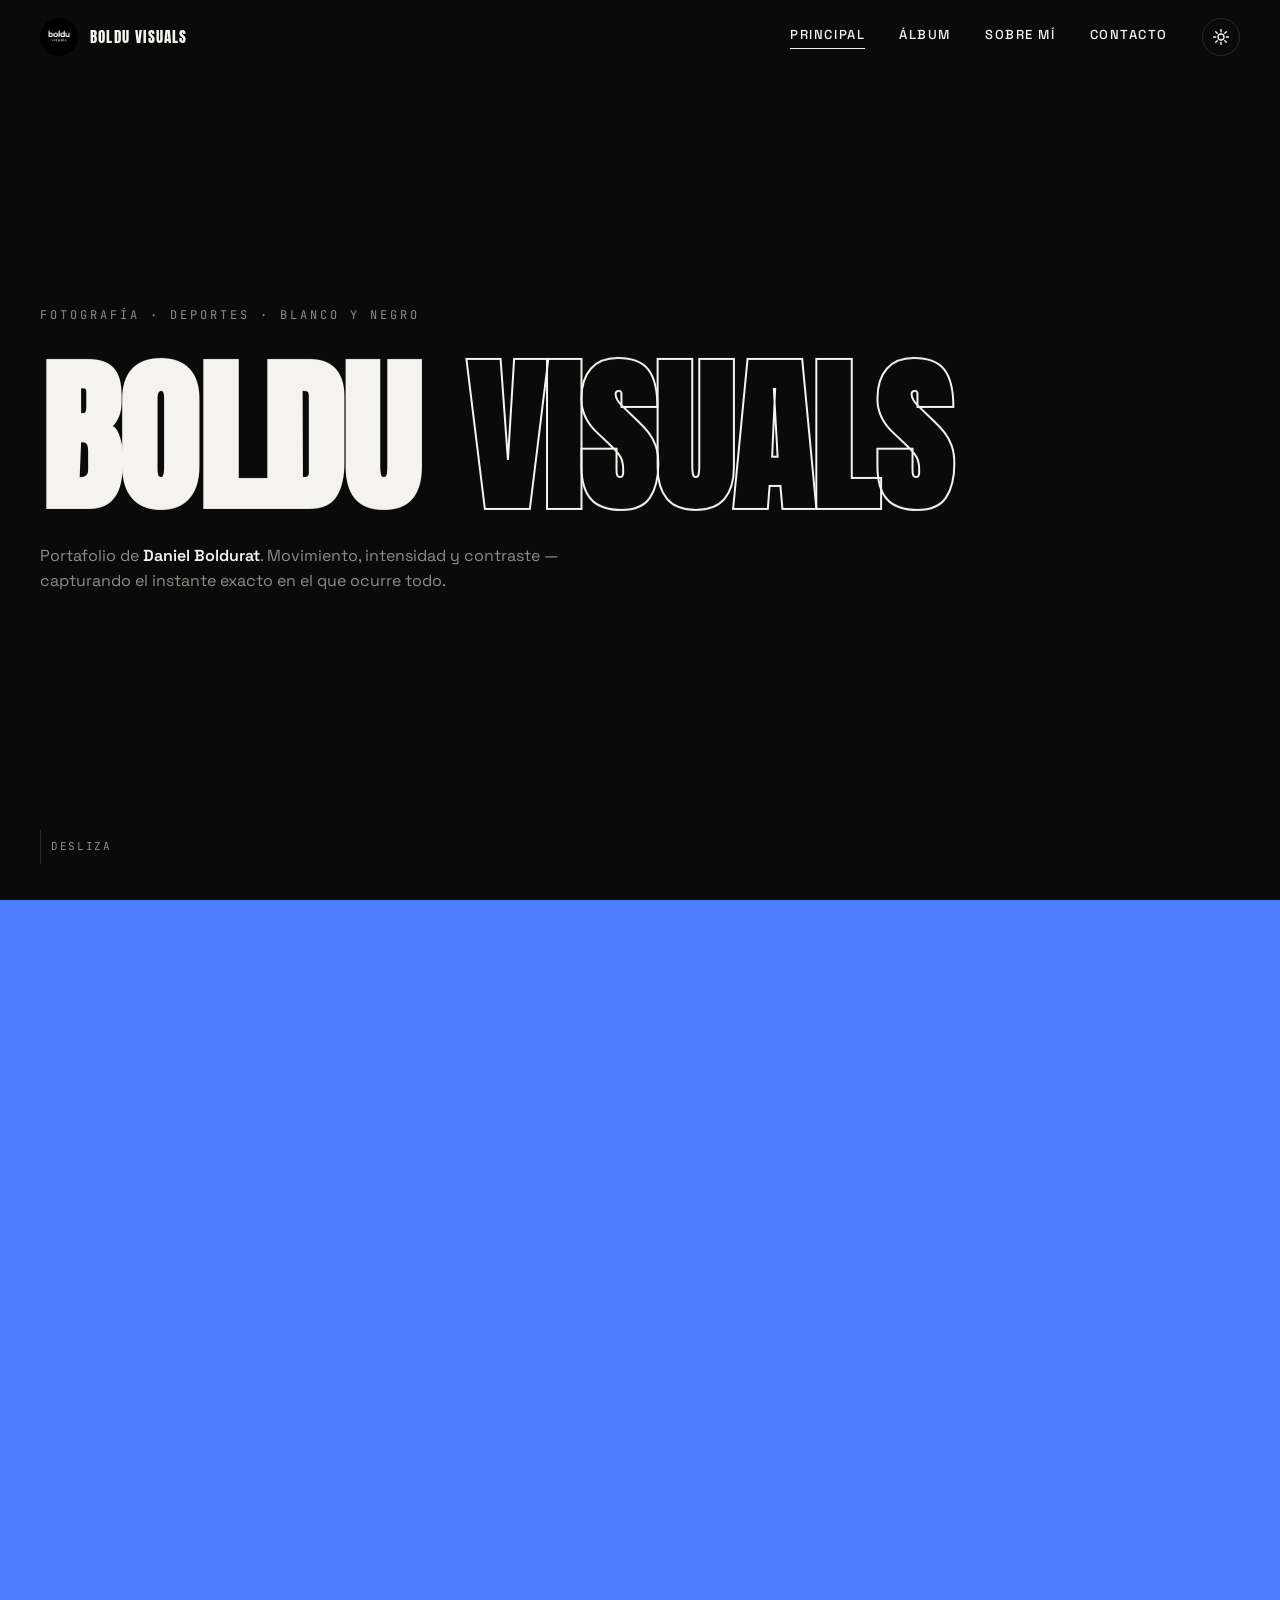
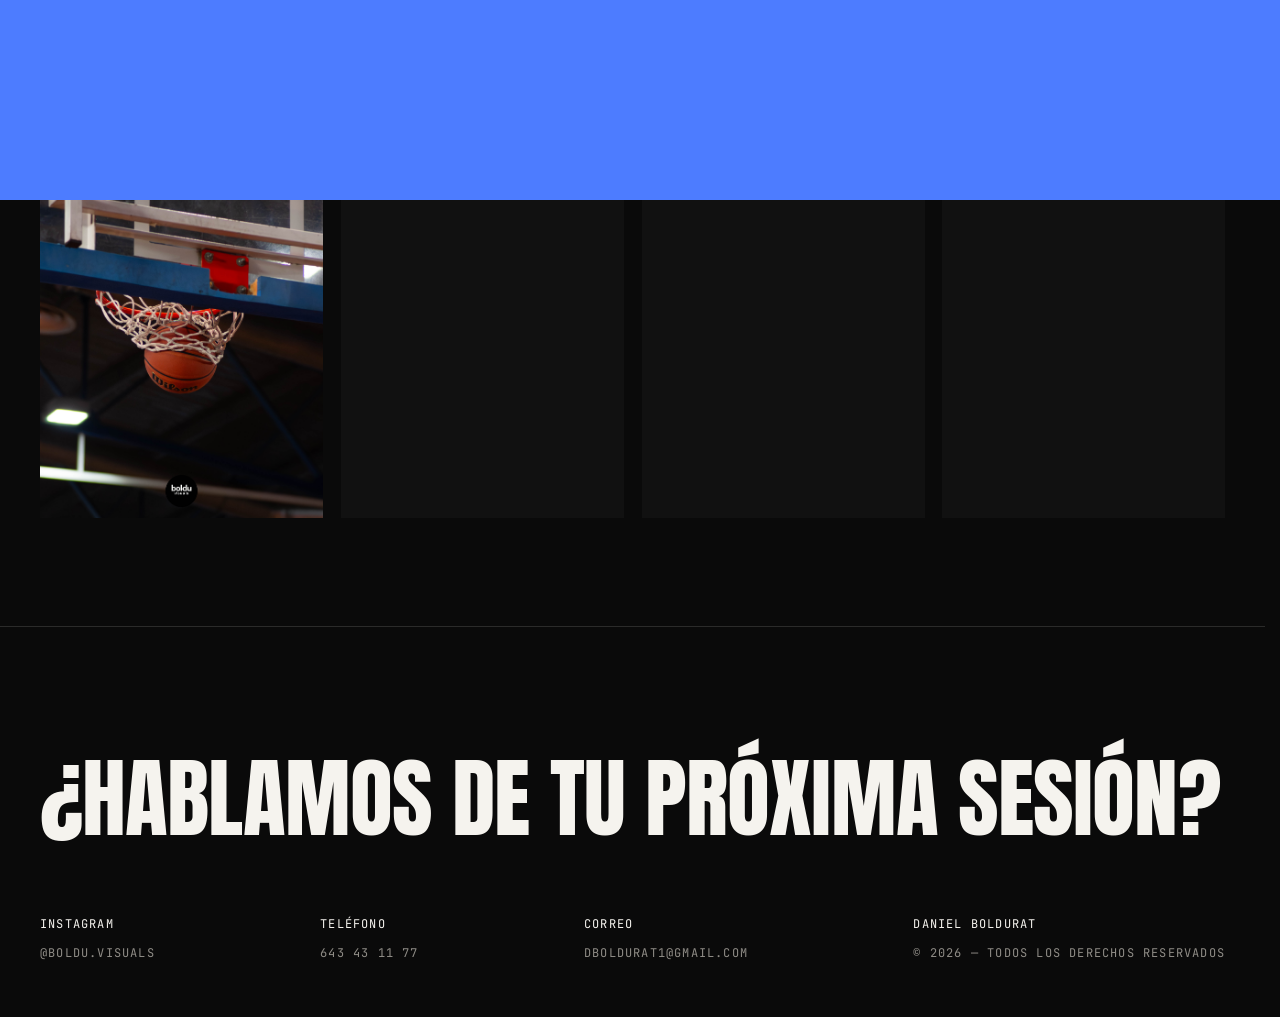
==== index.html @ d54da6d8 "Add files via upload" ====
<!DOCTYPE html>
<html lang="es">
<head>
<meta charset="UTF-8">
<meta name="viewport" content="width=device-width, initial-scale=1.0">
<title>Portafolio — Boldu Visuals</title>
<link rel="preconnect" href="https://fonts.googleapis.com">
<link rel="preconnect" href="https://fonts.gstatic.com" crossorigin>
<link href="https://fonts.googleapis.com/css2?family=Anton&family=Space+Grotesk:wght@400;500;600;700&family=JetBrains+Mono:wght@400;500&display=swap" rel="stylesheet">
<link rel="stylesheet" href="style.css">
<script>try{var t=localStorage.getItem("theme");if(t)document.documentElement.dataset.theme=t}catch(e){}</script>
</head>
<body>
<div id="grain"></div>

<nav>
  <a class="brand" href="index.html"><img src="BolduLogo.jpg" alt="Boldu Visuals"><span>Boldu Visuals</span></a>
  <div class="navlinks">
    <a href="index.html" class="active">Principal</a>
    <div class="dropdown">
      <a href="index.html#album">Álbum</a>
      <div class="dropmenu">
        <a href="deportes.html">Deportes</a>
        <a href="DarkWhite.html">Black and White</a>
      </div>
    </div>
    <a href="SobreMi.html">Sobre mí</a>
    <a href="Contacto.html">Contacto</a>
  </div>
  <div class="navright">
    <button class="theme-btn" aria-label="Cambiar entre modo claro y oscuro"><svg class="sun" viewBox="0 0 24 24"><circle cx="12" cy="12" r="4"/><path d="M12 2v3M12 19v3M2 12h3M19 12h3M4.9 4.9l2.1 2.1M17 17l2.1 2.1M4.9 19.1L7 17M17 7l2.1-2.1"/></svg><svg class="moon" viewBox="0 0 24 24"><path d="M21 12.8A9 9 0 1 1 11.2 3a7 7 0 0 0 9.8 9.8z"/></svg></button>
    <button class="menu-btn" aria-label="Menú">Menú</button>
  </div>
</nav>

<header class="hero" id="principal">
  <div class="eyebrow">Fotografía · Deportes · Blanco y negro</div>
  <h1><span class="word"><span>BOLDU</span></span><span class="word"><span>VISUALS</span></span></h1>
  <p class="sub">Portafolio de <b>Daniel Boldurat</b>. Movimiento, intensidad y contraste — capturando el instante exacto en el que ocurre todo.</p>
  <div class="scrolldown"><div class="bar"></div>DESLIZA</div>
</header>

<div class="marquee-wrap"><div class="marquee"><span>DEPORTES</span><span class="dot">●</span><span>BLACK &amp; WHITE</span><span class="dot">●</span><span>DEPORTES</span><span class="dot">●</span><span>BLACK &amp; WHITE</span><span class="dot">●</span><span>DEPORTES</span><span class="dot">●</span><span>BLACK &amp; WHITE</span><span class="dot">●</span><span>DEPORTES</span><span class="dot">●</span><span>BLACK &amp; WHITE</span><span class="dot">●</span></div></div>

<section class="gallery-section" id="album">
  <div class="row row1">
    <figure class="tall"><img src="Fotos%20HTML/ION1.jpg" alt="Ion" loading="lazy" decoding="async"><span class="num">01</span><figcaption>Ion</figcaption></figure>
    <figure class="tall"><img src="Fotos%20HTML/Cobo1.jpg" alt="Cobo" loading="lazy" decoding="async"><span class="num">02</span><figcaption>Cobo</figcaption></figure>
    <figure class="tall"><img src="Fotos%20HTML/Alcarras1.jpg" alt="Alcarràs" loading="lazy" decoding="async"><span class="num">03</span><figcaption>Alcarràs</figcaption></figure>
  </div>
  <div class="row row2">
    <figure class="wide"><img src="Fotos%20HTML/aro_1.jpg" alt="Aro" loading="lazy" decoding="async"><span class="num">04</span><figcaption>Aro</figcaption></figure>
    <figure class="wide"><img src="Fotos%20HTML/Balafia.jpg" alt="Balàfia" loading="lazy" decoding="async"><span class="num">05</span><figcaption>Balàfia</figcaption></figure>
    <figure class="wide"><img src="Fotos%20HTML/soto.jpg" alt="Soto" loading="lazy" decoding="async"><span class="num">06</span><figcaption>Soto</figcaption></figure>
    <figure class="wide"><img src="Fotos%20HTML/Geri.jpg" alt="Geri" loading="lazy" decoding="async"><span class="num">07</span><figcaption>Geri</figcaption></figure>
  </div>
</section>

<footer>
  <div class="big">¿Hablamos de tu <a href="mailto:dboldurat1@gmail.com">próxima sesión</a>?</div>
  <div class="footgrid">
    <div class="col"><span>Instagram</span><a href="https://instagram.com/boldu.visuals" target="_blank" rel="noopener">@Boldu.visuals</a></div>
    <div class="col"><span>Teléfono</span><a href="tel:643431177">643 43 11 77</a></div>
    <div class="col"><span>Correo</span><a href="mailto:dboldurat1@gmail.com">dboldurat1@gmail.com</a></div>
    <div class="col"><span>Daniel Boldurat</span><span>© 2026 — Todos los derechos reservados</span></div>
  </div>
</footer>

<script src="script.js"></script>
</body>
</html>
---- style.css ----
:root{--bg:#0a0a0a;--fg:#f5f3ee;--muted:#8f8c86;--accent:#4d7cff;--line:rgba(245,243,238,.14);--ph:#111;color-scheme:dark;}
:root[data-theme=light]{--bg:#f5f3ee;--fg:#0a0a0a;--muted:#6b6862;--accent:#2f5bff;--line:rgba(10,10,10,.16);--ph:#e4e1da;color-scheme:light;}
*{margin:0;padding:0;box-sizing:border-box;}
html{scroll-behavior:smooth;-webkit-text-size-adjust:100%;text-size-adjust:100%;scrollbar-gutter:stable;}
body{-webkit-font-smoothing:antialiased;-moz-osx-font-smoothing:grayscale;background:var(--bg);color:var(--fg);font-family:'Space Grotesk',system-ui,-apple-system,'Segoe UI',Roboto,sans-serif;line-height:1.6;}
::selection{background:var(--accent);color:#fff;}
a{color:inherit;text-decoration:none;}
:focus-visible{outline:2px solid var(--accent);outline-offset:3px;}

/* cursor + grano */
#flash{position:fixed;inset:0;background:#fff;opacity:0;pointer-events:none;z-index:300;}
#flash.go{animation:flash .4s ease-out;}
@keyframes flash{0%{opacity:.4;}100%{opacity:0;}}
#progress{position:fixed;top:0;left:0;width:100%;height:3px;background:var(--accent);transform-origin:left;transform:scaleX(0);z-index:150;}
#grain{display:none;}

/* nav */
nav{position:fixed;top:0;left:0;right:0;z-index:100;display:flex;align-items:center;justify-content:space-between;padding:18px 40px;}
.brand{display:flex;align-items:center;gap:12px;position:relative;z-index:2;}
.brand img{width:38px;height:38px;border-radius:50%;object-fit:cover;filter:grayscale(1) contrast(1.2);}
.brand span{font-family:'Anton',Impact,'Arial Narrow',sans-serif;letter-spacing:.08em;font-size:15px;text-transform:uppercase;}
.navlinks{display:flex;gap:34px;font-size:13px;letter-spacing:.12em;font-weight:500;text-transform:uppercase;}
.navlinks a{position:relative;padding-bottom:4px;}
.navlinks a::after{content:'';position:absolute;left:0;bottom:0;height:1px;width:0;background:var(--fg);transition:width .35s cubic-bezier(.65,0,.35,1);}
.navlinks a:hover::after,.navlinks a.active::after{width:100%;}
.dropdown{position:relative;}
.dropdown::after{content:'';position:absolute;left:0;right:0;top:100%;height:14px;}
.dropmenu{position:absolute;top:calc(100% + 10px);left:-10px;background:var(--fg);color:var(--bg);padding:10px 0;min-width:170px;border-radius:2px;opacity:0;visibility:hidden;transform:translateY(-6px);transition:.25s ease;}
.dropdown:hover .dropmenu,.dropdown:focus-within .dropmenu{opacity:1;visibility:visible;transform:none;}
.dropmenu a{display:block;padding:8px 18px;font-size:12px;letter-spacing:.1em;}
.dropmenu a::after{display:none;}
.dropmenu a:hover,.dropmenu a.active{background:var(--accent);color:#fff;}
.menu-btn{display:none;background:none;border:0;color:var(--fg);font:500 12px 'JetBrains Mono',ui-monospace,Menlo,Consolas,monospace;letter-spacing:.15em;text-transform:uppercase;position:relative;z-index:2;}

/* títulos */
.eyebrow{font-family:'JetBrains Mono',ui-monospace,Menlo,Consolas,monospace;font-size:12px;letter-spacing:.25em;color:var(--muted);text-transform:uppercase;margin-bottom:18px;opacity:0;animation:fadeUp .8s .3s forwards;}
h1{font-family:'Anton',Impact,'Arial Narrow',sans-serif;font-size:clamp(48px,10vw,150px);line-height:.95;letter-spacing:-.01em;text-transform:uppercase;display:flex;flex-wrap:wrap;}
.hero h1{font-size:clamp(52px,13vw,190px);line-height:.88;}
h1 .word{display:flex;overflow:hidden;margin-right:.28em;padding:.14em 0 .02em;}
h1 .word>span{display:inline-block;transform:translateY(110%);animation:riseUp .9s cubic-bezier(.2,.8,.2,1) forwards;}
h1 .word:nth-child(2)>span{animation-delay:.1s;}
h1 .word:last-child>span{color:transparent;-webkit-text-stroke:2px var(--fg);}
.sub{margin-top:26px;max-width:520px;font-size:16px;color:var(--muted);opacity:0;animation:fadeUp .8s .9s forwards;}
.sub b{color:var(--fg);font-weight:600;}
@keyframes riseUp{to{transform:translateY(0);}}
@keyframes fadeUp{from{opacity:0;transform:translateY(14px);}to{opacity:1;transform:none;}}

.hero{min-height:100vh;min-height:100svh;display:flex;flex-direction:column;justify-content:center;padding:0 40px;position:relative;}
.pagehead{padding:19vh 40px 7vh;}
.scrolldown{position:absolute;bottom:36px;left:40px;display:flex;align-items:center;gap:10px;font-family:'JetBrains Mono',ui-monospace,Menlo,Consolas,monospace;font-size:11px;letter-spacing:.15em;color:var(--muted);}
.scrolldown .bar{width:1px;height:34px;background:var(--line);position:relative;overflow:hidden;}
.scrolldown .bar::after{content:'';position:absolute;top:-100%;left:0;width:100%;height:100%;background:var(--accent);animation:scrollbar 1.6s ease-in-out infinite;}
@keyframes scrollbar{50%{top:0;}100%{top:100%;}}

/* marquee */
.marquee-wrap{border-top:1px solid var(--line);border-bottom:1px solid var(--line);padding:20px 0;transform:rotate(-1.4deg) scale(1.03);background:var(--bg);position:relative;z-index:2;margin:6vh 0;}
.marquee{display:flex;white-space:nowrap;will-change:transform;animation:scroll 30s linear infinite;}
.marquee span{font-family:'Anton',Impact,'Arial Narrow',sans-serif;font-size:clamp(28px,5vw,54px);text-transform:uppercase;padding:0 28px;color:transparent;-webkit-text-stroke:1.4px var(--fg);}
.marquee span.dot{color:var(--accent);-webkit-text-stroke:0;}
@keyframes scroll{to{transform:translateX(-50%);}}

/* galerías */
.gallery-section{padding:4vh 40px 10vh;}
.row{display:grid;gap:18px;margin-bottom:18px;}
.row1{grid-template-columns:1.2fr 1fr 1fr;}
.row2{grid-template-columns:repeat(4,1fr);}
.masonry{columns:3;column-gap:18px;padding:0 40px 10vh;}
figure{position:relative;overflow:hidden;background:var(--ph);opacity:0;transform:translateY(28px);transition:opacity .6s ease,transform .6s cubic-bezier(.2,.8,.2,1);contain:paint;}
figure.in{opacity:1;transform:none;}
figure.tall{aspect-ratio:3/4;}
figure.wide{aspect-ratio:4/5;}
figure img{width:100%;height:100%;object-fit:cover;display:block;transition:transform .6s cubic-bezier(.2,.8,.2,1);}
figure:hover img{transform:scale(1.06);}
figure::before{content:'';position:absolute;inset:0;background:linear-gradient(180deg,transparent 55%,rgba(0,0,0,.75));opacity:0;transition:opacity .4s;z-index:1;pointer-events:none;}
figure:hover::before{opacity:1;}
figcaption{position:absolute;left:16px;bottom:14px;z-index:2;font-family:'JetBrains Mono',ui-monospace,Menlo,Consolas,monospace;font-size:11px;letter-spacing:.12em;text-transform:uppercase;color:#fff;opacity:0;transform:translateY(10px);transition:.4s;}
figure:hover figcaption{opacity:1;transform:none;}
.num{position:absolute;top:14px;right:16px;z-index:2;font-family:'JetBrains Mono',ui-monospace,Menlo,Consolas,monospace;font-size:11px;color:rgba(255,255,255,.85);text-shadow:0 1px 6px rgba(0,0,0,.6);}
.row1 figure:nth-child(2),.row2 figure:nth-child(2){transition-delay:.12s;}
.row1 figure:nth-child(3),.row2 figure:nth-child(3){transition-delay:.2s;}
.row2 figure:nth-child(4){transition-delay:.28s;}

/* lightbox */
#lb{position:fixed;inset:0;z-index:200;background:rgba(0,0,0,.95);display:flex;align-items:center;justify-content:center;opacity:0;pointer-events:none;visibility:hidden;transition:opacity .3s,visibility 0s .3s;}
#lb.open{opacity:1;pointer-events:auto;visibility:visible;transition:opacity .3s;}
#lb img{max-width:90vw;max-height:88vh;object-fit:contain;}
#lb button{position:absolute;background:none;border:0;color:#fff;font-size:26px;padding:18px;}
#lb .x{top:10px;right:14px;}#lb .p{left:10px;top:50%;}#lb .n{right:10px;top:50%;}

/* sobre mí */
.about{display:grid;grid-template-columns:5fr 6fr;gap:6vw;padding:0 40px 12vh;align-items:start;}
.portrait{aspect-ratio:4/5;}
.portrait img{object-position:center top;}
.abouttext p{color:var(--muted);max-width:620px;margin-bottom:16px;font-size:17px;}
.abouttext p strong{color:var(--fg);font-weight:600;}
.abouttext h3,.contact h3{font-family:'Anton',Impact,'Arial Narrow',sans-serif;font-weight:400;text-transform:uppercase;font-size:30px;letter-spacing:.02em;margin:44px 0 14px;}
.abouttext ul{list-style:none;border-top:1px solid var(--line);margin-bottom:10px;}
.abouttext li{border-bottom:1px solid var(--line);}
.abouttext li a{display:block;padding:14px 0;transition:.3s;}
.abouttext li a:hover{color:var(--accent);padding-left:10px;}

/* contacto */
.contact{display:grid;grid-template-columns:1fr 1fr;gap:6vw;padding:0 40px 12vh;align-items:start;}
.contact .lead{font-size:18px;color:var(--muted);max-width:480px;}
.datos{margin-top:36px;}
.datos div{display:flex;justify-content:space-between;gap:20px;padding:18px 0;border-bottom:1px solid var(--line);font-family:'JetBrains Mono',ui-monospace,Menlo,Consolas,monospace;font-size:12px;letter-spacing:.1em;}
.datos div:first-child{border-top:1px solid var(--line);}
.datos span{color:var(--muted);text-transform:uppercase;}
.datos a:hover{color:var(--accent);}
.contact h3{margin-top:0;}
form{display:flex;flex-direction:column;gap:22px;}
input,textarea{background:none;border:0;border-bottom:1px solid var(--line);color:var(--fg);font:inherit;padding:14px 0;outline:none;border-radius:0;resize:none;transition:border-color .3s;}
input:focus,textarea:focus{border-color:var(--accent);}
::placeholder{color:var(--muted);}
.send{align-self:flex-start;background:var(--fg);color:var(--bg);border:0;padding:16px 34px;font:600 12px 'JetBrains Mono',ui-monospace,Menlo,Consolas,monospace;letter-spacing:.18em;text-transform:uppercase;transition:.3s;}
.send:hover{background:var(--accent);color:#fff;}

/* footer */
footer{padding:14vh 40px 6vh;position:relative;border-top:1px solid var(--line);}
footer .big{font-family:'Anton',Impact,'Arial Narrow',sans-serif;text-transform:uppercase;font-size:clamp(30px,7vw,88px);line-height:1.02;letter-spacing:-.01em;}
footer .big a{position:relative;display:inline-block;}
footer .big a::after{content:'';position:absolute;left:0;bottom:6px;width:100%;height:6px;background:var(--accent);transform:scaleX(0);transform-origin:left;transition:transform .5s cubic-bezier(.2,.8,.2,1);z-index:-1;}
footer .big a:hover::after{transform:scaleX(1);}
.footgrid{display:flex;justify-content:space-between;flex-wrap:wrap;gap:24px;margin-top:8vh;font-family:'JetBrains Mono',ui-monospace,Menlo,Consolas,monospace;font-size:12px;letter-spacing:.1em;text-transform:uppercase;color:var(--muted);}
.footgrid a:hover{color:var(--fg);}
.footgrid .col{display:flex;flex-direction:column;gap:10px;}
.footgrid .col>span:first-child{color:var(--fg);}

@media(max-width:900px){.masonry{columns:2;}.about,.contact{grid-template-columns:1fr;}}
@media(max-width:760px){
  nav{mix-blend-mode:normal;background:var(--bg);padding:14px 20px;}
  .menu-btn{display:block;}
  .navlinks{position:fixed;inset:0;background:var(--bg);flex-direction:column;justify-content:center;align-items:flex-start;gap:22px;padding:0 30px;font-size:22px;transform:translateX(100%);transition:transform .45s cubic-bezier(.65,0,.35,1);z-index:1;}
  .navlinks.open{transform:none;}
  .dropmenu{position:static;opacity:1;visibility:visible;transform:none;background:none;color:var(--muted);padding:6px 0 0 14px;}
  .dropmenu a{padding:6px 0;font-size:15px;}
  .dropmenu a:hover,.dropmenu a.active{background:none;color:var(--accent);}
  .dropdown::after{display:none;}
  .row1,.row2{grid-template-columns:1fr 1fr;}
  .row1 figure:last-child{grid-column:span 2;aspect-ratio:16/10;}
  .gallery-section,.hero,.pagehead,.about,.contact,footer{padding-left:20px;padding-right:20px;}
  .masonry{padding:0 20px 8vh;column-gap:12px;}
  .masonry figure{margin-bottom:12px;}
  .scrolldown{left:20px;}
}
@media(prefers-reduced-motion:reduce){*{animation-duration:.01s!important;transition-duration:.01s!important;}.marquee{animation:none;}}


/* ---- más movimiento ---- */
html{overflow-x:hidden;}
h1 i{font-style:normal;display:inline-block;will-change:transform;}
h1 i.hot{-webkit-text-fill-color:var(--accent);-webkit-text-stroke-color:var(--accent);}
h1.done .word{overflow:visible;}
.eyebrow{animation-delay:.35s;}
h1 .word>span{animation-delay:.3s;}
h1 .word:nth-child(2)>span{animation-delay:.4s;}
.sub{animation-delay:.8s;}
.mag{transition:translate .3s cubic-bezier(.2,.8,.2,1);}
#flash{z-index:300;}
#wipe{position:fixed;inset:0;background:var(--accent);z-index:400;transform:translateY(100%);pointer-events:none;}
body::after{content:'';position:fixed;inset:0;background:var(--accent);z-index:400;pointer-events:none;animation:wipeOut .5s 0s cubic-bezier(.7,0,.2,1) forwards;}
@keyframes wipeOut{to{transform:translateY(-100%);}}

/* ---- tema claro/oscuro ---- */
nav::before{content:'';position:absolute;inset:0 0 -26px 0;background:linear-gradient(var(--bg) 35%,transparent);z-index:-1;pointer-events:none;}
.navlinks{margin-left:auto;margin-right:34px;}
.navright{display:flex;align-items:center;gap:12px;position:relative;z-index:2;}
.theme-btn{background:none;border:1px solid var(--line);color:var(--fg);width:38px;height:38px;border-radius:50%;display:grid;place-items:center;cursor:pointer;transition:transform .5s cubic-bezier(.2,.8,.2,1),border-color .3s,color .3s;}
.theme-btn:hover{transform:rotate(40deg) scale(1.1);border-color:var(--accent);color:var(--accent);}
.theme-btn svg{width:18px;height:18px;fill:none;stroke:currentColor;stroke-width:1.8;stroke-linecap:round;stroke-linejoin:round;}
.theme-btn .moon{display:none;}
:root[data-theme=light] .theme-btn .sun{display:none;}
:root[data-theme=light] .theme-btn .moon{display:block;}
::view-transition-old(root),::view-transition-new(root){animation:none;mix-blend-mode:normal;}
@media(max-width:760px){.navlinks{margin:0;}}

/* ---- fluidez ---- */
/* galerías: fotos quietas, completas y sin recortar */


/* ---- fotos fluidas y consistentes entre sistemas ---- */
input,textarea,button{-webkit-appearance:none;appearance:none;}
.masonry figure{transform:none;aspect-ratio:4/5;transition:opacity .5s ease;}
.masonry figure::before{display:none;}
.masonry.cols{display:flex;gap:18px;columns:auto;align-items:flex-start;}
.mcol{flex:1;min-width:0;display:flex;flex-direction:column;gap:18px;}
.masonry.cols figure{margin:0;width:100%;}
.tfade *{transition:background-color .4s,color .4s,border-color .4s!important;}
@media(max-width:760px){.masonry.cols,.mcol{gap:12px;}}

/* ---- fluidez máxima: el scroll no ejecuta JavaScript ---- */
.hero h1{will-change:transform,opacity;}
@supports (animation-timeline:scroll()){
  #progress{animation:grow linear both;animation-timeline:scroll(root);}
  .hero h1{animation:heroOut linear both;animation-timeline:scroll(root);animation-range:0 500px;}
  .row1{animation:rowL linear both;animation-timeline:view();animation-range:cover;}
  .row2{animation:rowR linear both;animation-timeline:view();animation-range:cover;}
  @keyframes grow{to{transform:scaleX(1);}}
  @keyframes heroOut{to{transform:translateY(75px);opacity:0;}}
  @keyframes rowL{from{translate:100px 0;}to{translate:-100px 0;}}
  @keyframes rowR{from{translate:-100px 0;}to{translate:100px 0;}}
}
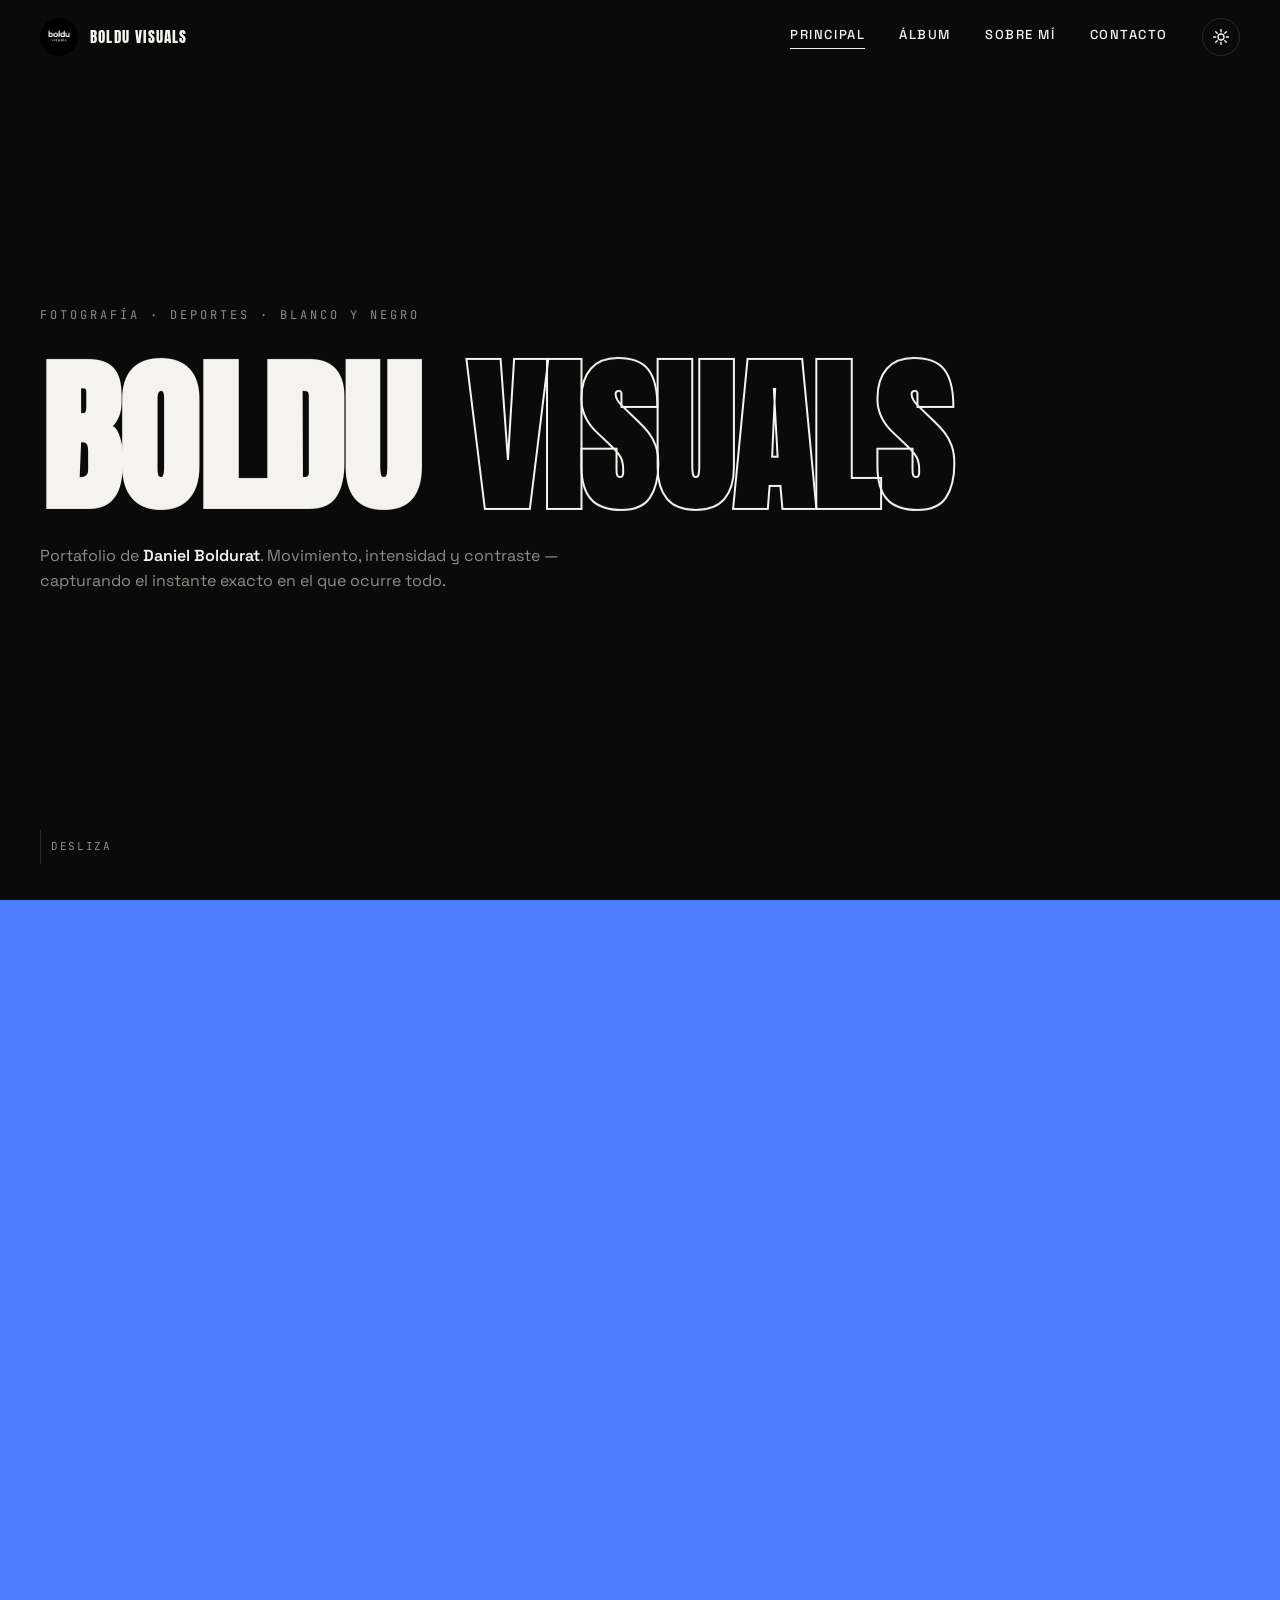
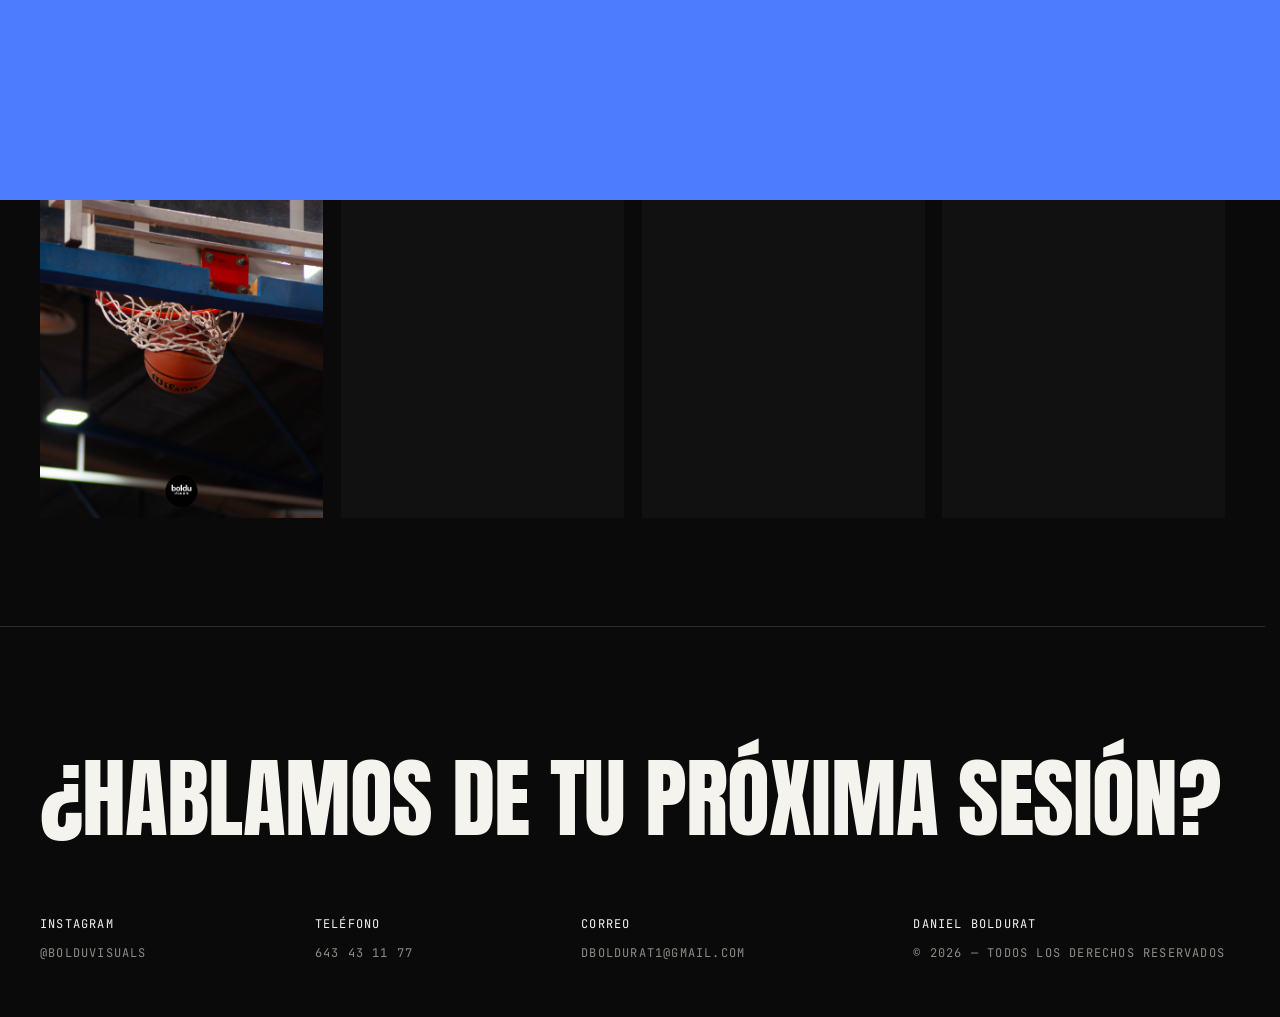
==== commit 1982fad9: "Update index.html" ====
--- a/index.html
+++ b/index.html
@@ -59,7 +59,7 @@
 <footer>
   <div class="big">¿Hablamos de tu <a href="mailto:dboldurat1@gmail.com">próxima sesión</a>?</div>
   <div class="footgrid">
-    <div class="col"><span>Instagram</span><a href="https://instagram.com/boldu.visuals" target="_blank" rel="noopener">@Boldu.visuals</a></div>
+    <div class="col"><span>Instagram</span><a href="https://instagram.com/bolduvisuals" target="_blank" rel="noopener">@Bolduvisuals</a></div>
     <div class="col"><span>Teléfono</span><a href="tel:643431177">643 43 11 77</a></div>
     <div class="col"><span>Correo</span><a href="mailto:dboldurat1@gmail.com">dboldurat1@gmail.com</a></div>
     <div class="col"><span>Daniel Boldurat</span><span>© 2026 — Todos los derechos reservados</span></div>
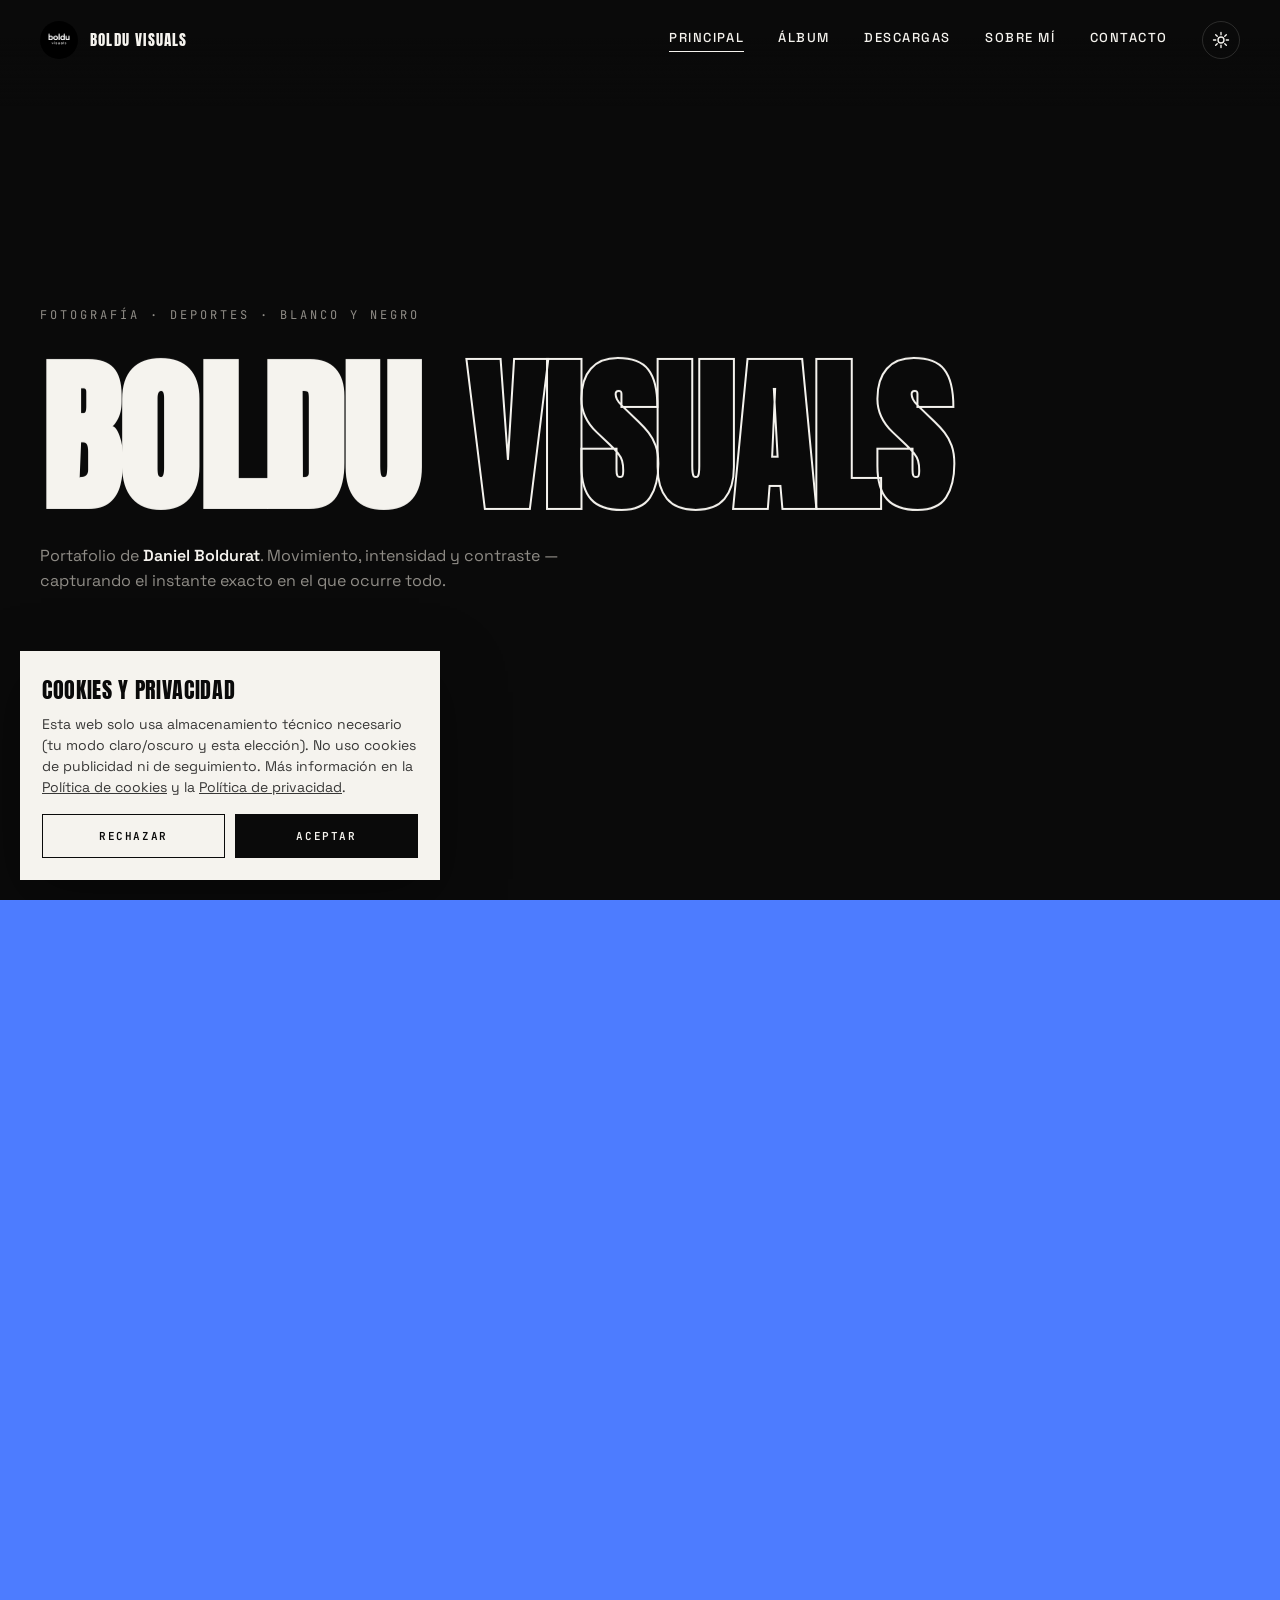
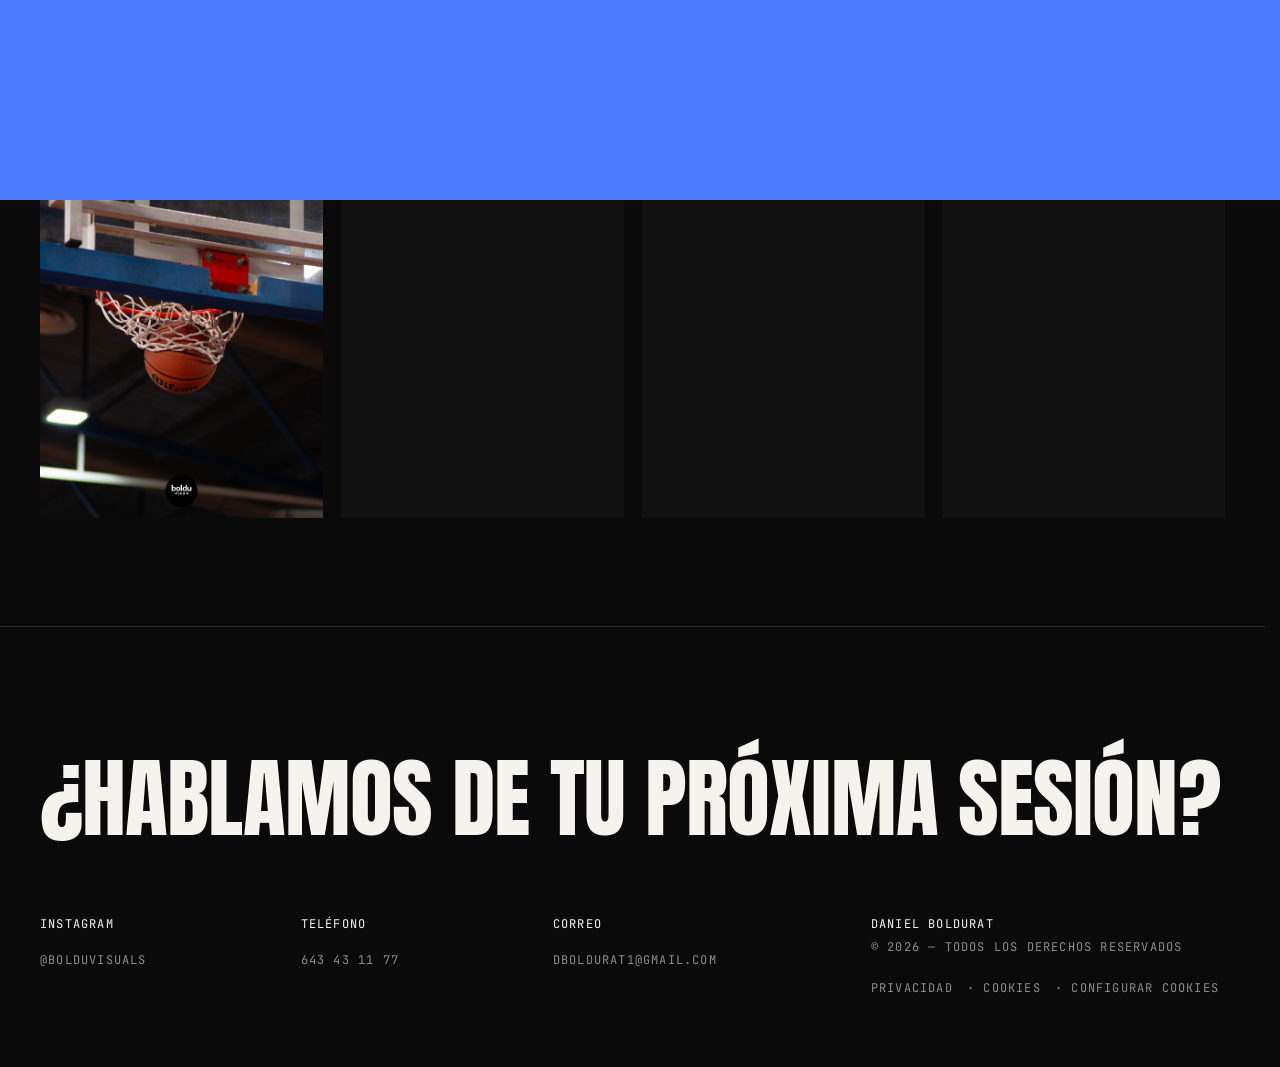
==== commit ed0452cb: "Add files via upload" ====
--- a/index.html
+++ b/index.html
@@ -24,6 +24,7 @@
         <a href="DarkWhite.html">Black and White</a>
       </div>
     </div>
+    <a href="descargas.html">Descargas</a>
     <a href="SobreMi.html">Sobre mí</a>
     <a href="Contacto.html">Contacto</a>
   </div>
@@ -59,10 +60,10 @@
 <footer>
   <div class="big">¿Hablamos de tu <a href="mailto:dboldurat1@gmail.com">próxima sesión</a>?</div>
   <div class="footgrid">
-    <div class="col"><span>Instagram</span><a href="https://instagram.com/bolduvisuals" target="_blank" rel="noopener">@Bolduvisuals</a></div>
+    <div class="col"><span>Instagram</span><a href="https://www.instagram.com/bolduvisuals/" target="_blank" rel="noopener noreferrer">@bolduvisuals</a></div>
     <div class="col"><span>Teléfono</span><a href="tel:643431177">643 43 11 77</a></div>
     <div class="col"><span>Correo</span><a href="mailto:dboldurat1@gmail.com">dboldurat1@gmail.com</a></div>
-    <div class="col"><span>Daniel Boldurat</span><span>© 2026 — Todos los derechos reservados</span></div>
+    <div class="col"><span>Daniel Boldurat</span><span>© 2026 — Todos los derechos reservados</span><span class="legal"><a href="privacidad.html">Privacidad</a> · <a href="cookies.html">Cookies</a> · <a href="#" data-cookies>Configurar cookies</a></span></div>
   </div>
 </footer>
 
--- a/style.css
+++ b/style.css
@@ -199,4 +199,128 @@
   @keyframes heroOut{to{transform:translateY(75px);opacity:0;}}
   @keyframes rowL{from{translate:100px 0;}to{translate:-100px 0;}}
   @keyframes rowR{from{translate:-100px 0;}to{translate:100px 0;}}
-}+}
+/* ---- páginas legales, aviso de cookies y casilla del formulario ---- */
+.legal-page{max-width:820px;padding:0 40px 12vh;}
+.legal-page h2{font-family:'Anton',Impact,'Arial Narrow',sans-serif;font-weight:400;font-size:28px;text-transform:uppercase;letter-spacing:.02em;margin:44px 0 12px;}
+.legal-page p,.legal-page li{color:var(--muted);margin-bottom:12px;}
+.legal-page strong{color:var(--fg);font-weight:600;}
+.legal-page ul{padding-left:20px;}
+.legal-page a{color:var(--fg);text-decoration:underline;text-decoration-color:var(--accent);text-underline-offset:3px;}
+.legal-page .fill{font-style:normal;background:var(--accent);color:#fff;padding:0 6px;}
+.tablewrap{overflow-x:auto;margin:16px 0;}
+.legal-page table{width:100%;min-width:560px;border-collapse:collapse;font-size:14px;}
+.legal-page th,.legal-page td{text-align:left;padding:12px 14px 12px 0;border-bottom:1px solid var(--line);color:var(--muted);vertical-align:top;}
+.legal-page th{color:var(--fg);font:500 11px 'JetBrains Mono',ui-monospace,Menlo,Consolas,monospace;letter-spacing:.12em;text-transform:uppercase;}
+.legal{display:block;margin-top:4px;}
+.consent{display:flex;gap:12px;align-items:flex-start;font-size:14px;color:var(--muted);}
+.consent input{flex:none;width:20px;height:20px;padding:0;margin-top:2px;border:1px solid var(--muted);cursor:pointer;transition:.2s;}
+.consent input:checked{background:var(--accent) url("data:image/svg+xml,%3Csvg xmlns='http://www.w3.org/2000/svg' viewBox='0 0 20 20'%3E%3Cpath d='M5 10.5l3.2 3.2L15 7' fill='none' stroke='white' stroke-width='2'/%3E%3C/svg%3E") center/100% no-repeat;border-color:var(--accent);}
+.consent a,.rgpd a{text-decoration:underline;}
+.rgpd{font-size:12px;color:var(--muted);line-height:1.5;}
+#cookies{position:fixed;left:20px;bottom:20px;max-width:420px;z-index:250;background:var(--fg);color:var(--bg);padding:22px;box-shadow:0 20px 60px rgba(0,0,0,.35);font-size:14px;line-height:1.5;transform:translateY(30px);opacity:0;visibility:hidden;transition:transform .5s cubic-bezier(.2,.8,.2,1),opacity .4s,visibility 0s .5s;}
+#cookies.show{transform:none;opacity:1;visibility:visible;transition:transform .5s cubic-bezier(.2,.8,.2,1),opacity .4s;}
+#cookies h2{font-family:'Anton',Impact,'Arial Narrow',sans-serif;font-weight:400;font-size:22px;text-transform:uppercase;letter-spacing:.03em;margin-bottom:8px;}
+#cookies p{margin-bottom:16px;opacity:.8;}
+#cookies a{text-decoration:underline;}
+#cookies .btns{display:flex;gap:10px;}
+#cookies button{flex:1;padding:12px 14px;font:600 11px 'JetBrains Mono',ui-monospace,Menlo,Consolas,monospace;letter-spacing:.15em;text-transform:uppercase;border:1px solid var(--bg);background:none;color:var(--bg);cursor:pointer;transition:.25s;}
+#cookies button.ok{background:var(--bg);color:var(--fg);}
+#cookies button:hover{background:var(--accent);border-color:var(--accent);color:#fff;}
+@media(max-width:760px){.legal-page{padding:0 20px 8vh;}}
+@media(max-width:560px){#cookies{left:12px;right:12px;bottom:12px;max-width:none;}}
+
+/* ================================================================
+   REVISIÓN MÓVIL · DESCARGAS · FORMULARIO
+   ================================================================ */
+body{overflow-x:clip;}
+.gallery-section,.hero{overflow-x:clip;}
+.marquee-wrap{overflow:hidden;}
+.about>*,.contact>*{min-width:0;}
+input,textarea{width:100%;min-width:0;}
+.datos div{flex-wrap:wrap;}
+.datos a,.footgrid a{overflow-wrap:anywhere;}
+.footgrid .col{min-width:0;}
+.legal a{display:inline-block;padding:14px 6px 14px 0;}
+.footgrid .col{gap:4px;}
+.footgrid .col>a{display:inline-flex;align-items:center;min-height:44px;}
+.brand{min-height:44px;}
+
+/* formulario */
+.consent{min-height:44px;}
+.consent input{width:24px;height:24px;}
+.consent.has-error input{border-color:#e5484d;}
+.consent-wrap{display:flex;flex-direction:column;gap:8px;}
+.field-error{font-size:14px;font-weight:500;color:#e5484d;}
+:root[data-theme=light] .field-error{color:#b3202a;}
+.form-status{min-height:1.5em;font-size:14px;}
+.form-status[data-type=ok]{color:#2fa36b;}
+.form-status[data-type=error]{color:#e5484d;}
+:root[data-theme=light] .form-status[data-type=ok]{color:#1d7a4d;}
+:root[data-theme=light] .form-status[data-type=error]{color:#b3202a;}
+.send{min-height:48px;}
+.send[disabled]{opacity:.6;cursor:wait;}
+.legal-links{display:flex;flex-wrap:wrap;align-items:center;column-gap:18px;font-size:13px;color:var(--muted);}
+.legal-links a{display:inline-flex;align-items:center;min-height:44px;text-decoration:underline;}
+
+/* descargas */
+.dl-note{margin:0 40px 36px;padding:14px 18px;border-left:3px solid var(--accent);background:var(--ph);font-size:15px;max-width:720px;}
+.dl-grid{display:grid;grid-template-columns:repeat(auto-fill,minmax(min(100%,300px),1fr));gap:18px;padding:0 40px 12vh;}
+.dl-card{display:flex;flex-direction:column;align-items:flex-start;gap:12px;padding:28px;border:1px solid var(--line);opacity:0;transform:translateY(28px);transition:opacity .6s ease,transform .6s cubic-bezier(.2,.8,.2,1),border-color .3s;}
+.dl-card.in{opacity:1;transform:none;}
+.dl-card:hover{border-color:var(--accent);}
+.dl-num{font:500 11px 'JetBrains Mono',ui-monospace,Menlo,Consolas,monospace;letter-spacing:.15em;color:var(--muted);}
+.dl-card h2{font-family:'Anton',Impact,'Arial Narrow',sans-serif;font-weight:400;font-size:28px;line-height:1.1;text-transform:uppercase;letter-spacing:.02em;overflow-wrap:anywhere;}
+.dl-card p{color:var(--muted);font-size:15px;}
+.dl-btn{margin-top:auto;display:inline-flex;align-items:center;justify-content:center;min-height:48px;padding:0 24px;border:1px solid var(--fg);font:600 12px 'JetBrains Mono',ui-monospace,Menlo,Consolas,monospace;letter-spacing:.15em;text-transform:uppercase;text-align:center;transition:.3s;}
+a.dl-btn:not(.is-off):hover{background:var(--accent);border-color:var(--accent);color:#fff;}
+.dl-btn.is-off{border-style:dashed;border-color:var(--line);color:var(--muted);cursor:not-allowed;}
+
+/* aviso de cookies: por debajo del menú y con botones cómodos */
+#cookies{z-index:90;}
+#cookies button{min-height:44px;}
+
+/* visor de fotos */
+#lb button{min-width:48px;min-height:48px;display:grid;place-items:center;padding:0;}
+#lb .p,#lb .n{transform:translateY(-50%);}
+
+/* pantallas táctiles: sin hover, los pies de foto se ven siempre */
+@media(hover:none){
+  figcaption{opacity:1;transform:none;}
+  figure::before{opacity:1;}
+  figure:hover img{transform:none;}
+}
+@media(max-height:520px){.scrolldown{display:none;}}
+
+/* menú móvil desde 900px (ahora hay 5 enlaces) */
+@media(max-width:1100px){.navlinks{gap:24px;margin-right:24px;}}
+@media(max-width:900px){
+  nav{background:var(--bg);padding:10px 20px;}
+  .menu-btn{display:block;min-height:44px;padding:0 6px;}
+  .theme-btn{width:44px;height:44px;}
+  .navlinks{position:fixed;inset:0;margin:0;background:var(--bg);flex-direction:column;justify-content:flex-start;align-items:flex-start;gap:14px;padding:96px 30px 40px;font-size:20px;overflow-y:auto;transform:translateX(100%);visibility:hidden;transition:transform .45s cubic-bezier(.65,0,.35,1),visibility 0s .45s;z-index:1;}
+  .navlinks.open{transform:none;visibility:visible;transition:transform .45s cubic-bezier(.65,0,.35,1);}
+  .navlinks a{padding:8px 0;}
+  .dropmenu{position:static;opacity:1;visibility:inherit;transform:none;background:none;color:var(--muted);padding:4px 0 0 14px;min-width:0;}
+  .dropmenu a{padding:8px 0;font-size:16px;}
+  .dropmenu a:hover,.dropmenu a.active{background:none;color:var(--accent);}
+  .dropdown::after{display:none;}
+}
+@media(max-width:760px){
+  .dl-note{margin:0 20px 28px;}
+  .dl-grid{padding:0 20px 8vh;}
+  .dl-btn{width:100%;}
+  .legal-page{padding:0 20px 8vh;}
+}
+@media(max-width:560px){
+  .send{width:100%;align-self:stretch;}
+  #lb img{max-width:100vw;max-height:80vh;}
+  #lb .p{left:0;}#lb .n{right:0;}
+}
+@media(max-width:400px){
+  nav{padding:10px 14px;}
+  .brand{gap:8px;}
+  .brand span{font-size:13px;letter-spacing:.05em;}
+  .navright{gap:6px;}
+  .pagehead{padding-top:17vh;}
+}
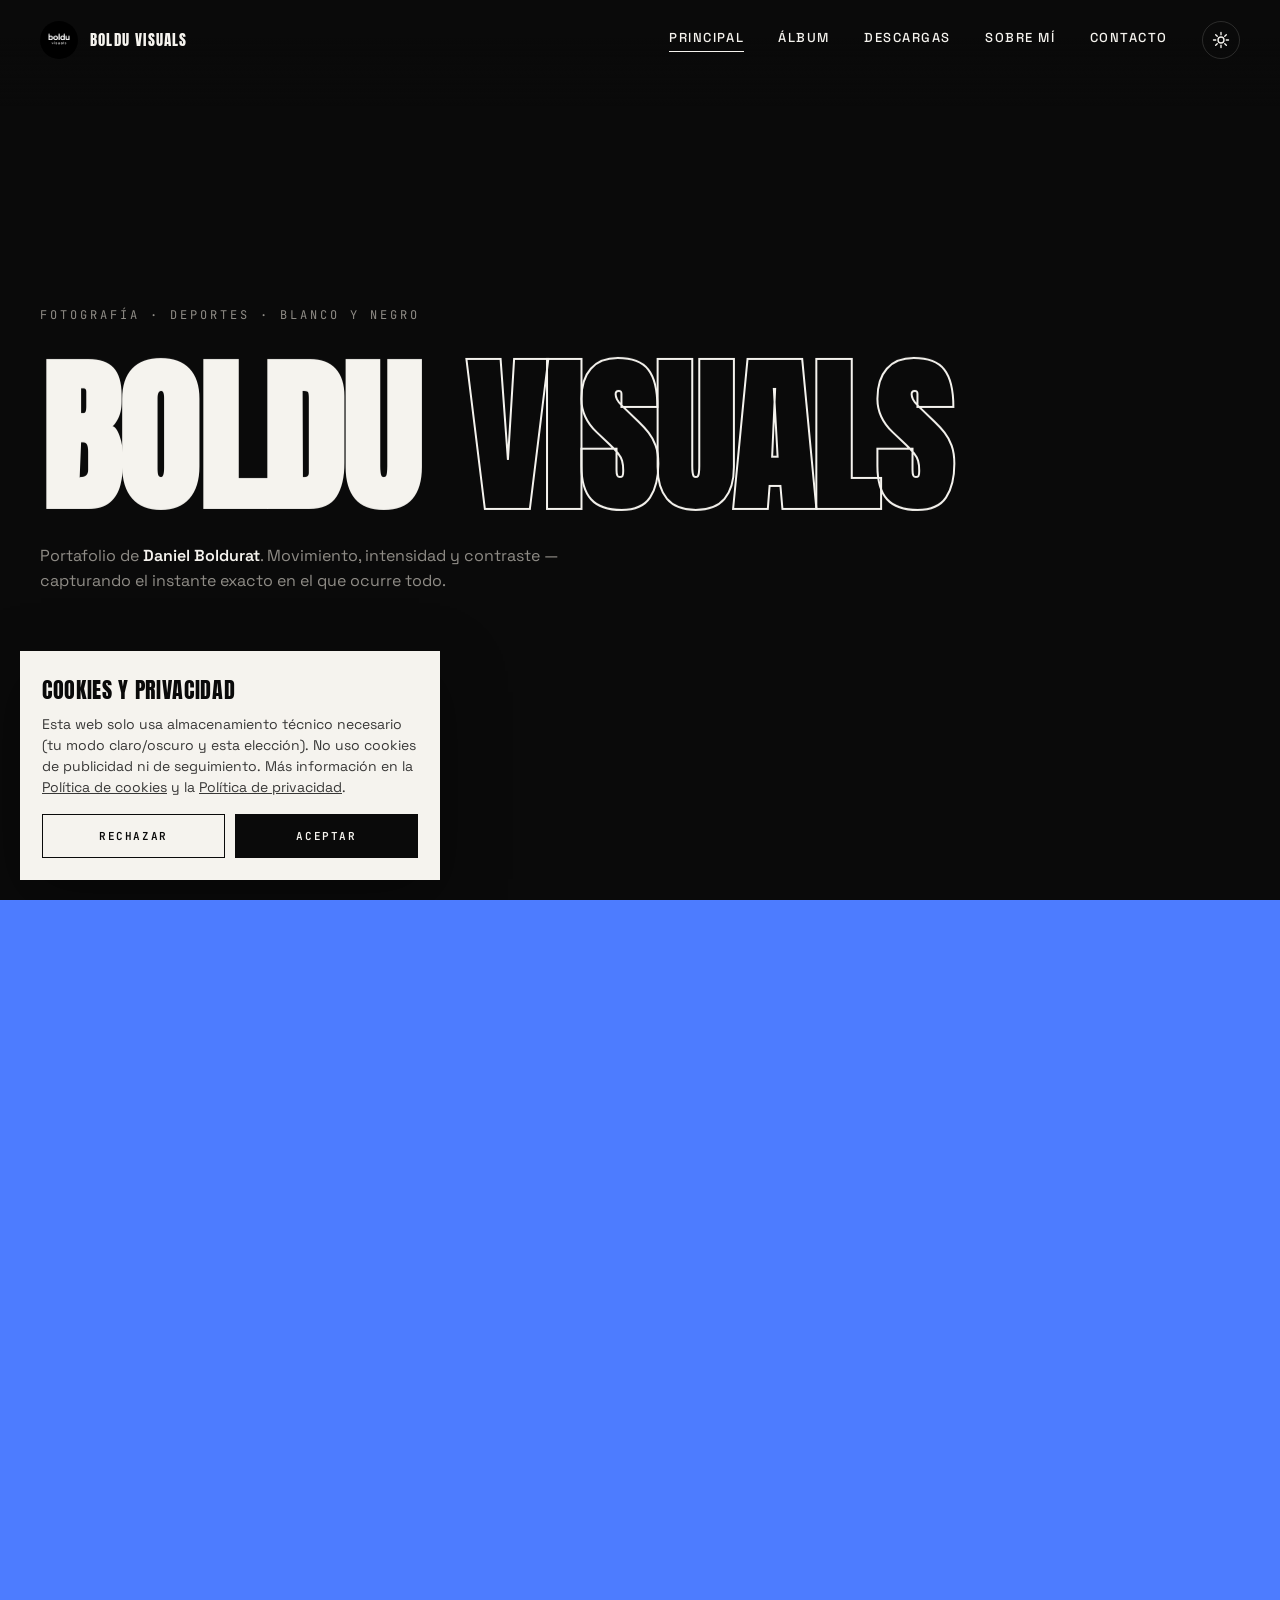
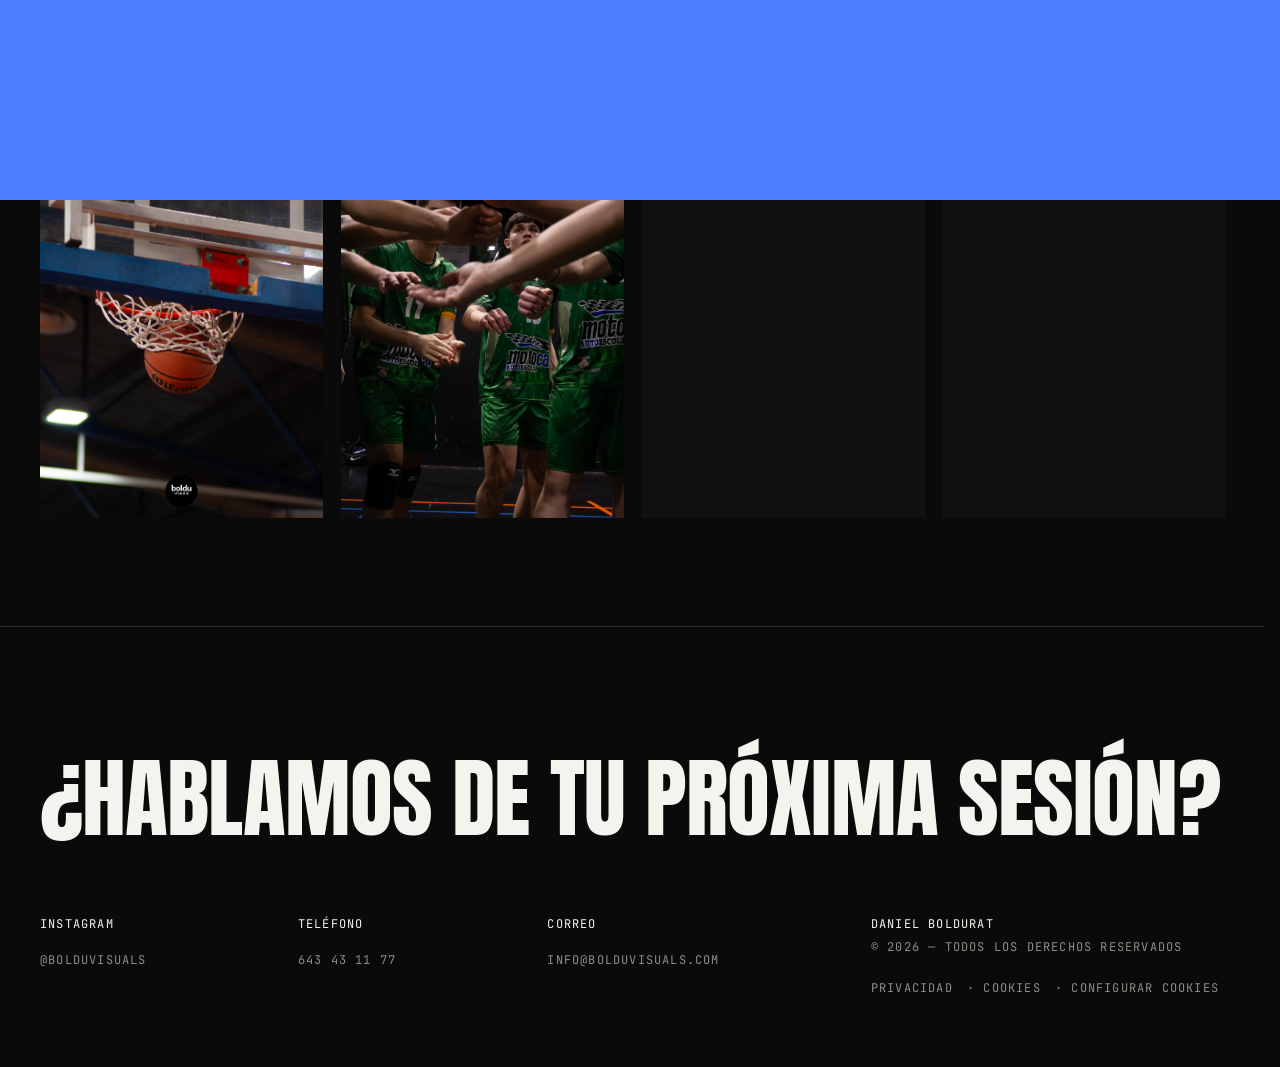
==== commit 67e884d8: "Add files via upload" ====
--- a/index.html
+++ b/index.html
@@ -3,12 +3,67 @@
 <head>
 <meta charset="UTF-8">
 <meta name="viewport" content="width=device-width, initial-scale=1.0">
-<title>Portafolio — Boldu Visuals</title>
+
+<title>Boldu Visuals | Portafolio fotográfico de Daniel Boldurat</title>
+
+<meta name="description" content="Explora el portafolio fotográfico de Daniel Boldurat en Boldu Visuals. Descubre sus fotografías, conoce sus proyectos y contacta con él.">
+<meta name="author" content="Daniel Boldurat">
+<meta name="robots" content="index, follow, max-image-preview:large">
+
+<link rel="canonical" href="https://bolduvisuals.com/">
+
+<!-- Vista previa al compartir -->
+<meta property="og:type" content="website">
+<meta property="og:site_name" content="Boldu Visuals">
+<meta property="og:locale" content="es_ES">
+<meta property="og:url" content="https://bolduvisuals.com/">
+<meta property="og:title" content="Boldu Visuals | Portafolio fotográfico de Daniel Boldurat">
+<meta property="og:description" content="Descubre las fotografías y los proyectos de Daniel Boldurat en Boldu Visuals.">
+
+<!-- Identidad del sitio y su autor -->
+<script type="application/ld+json">
+{
+  "@context": "https://schema.org",
+  "@graph": [
+    {
+      "@type": "WebSite",
+      "@id": "https://bolduvisuals.com/#website",
+      "url": "https://bolduvisuals.com/",
+      "name": "Boldu Visuals",
+      "alternateName": "BolduVisuals",
+      "inLanguage": "es",
+      "publisher": {
+        "@id": "https://bolduvisuals.com/#person"
+      }
+    },
+    {
+      "@type": "Person",
+      "@id": "https://bolduvisuals.com/#person",
+      "name": "Daniel Boldurat",
+      "alternateName": "Boldu Visuals",
+      "url": "https://bolduvisuals.com/",
+      "sameAs": [
+        "https://www.instagram.com/bolduvisuals/"
+      ]
+    }
+  ]
+}
+</script>
+
+<!-- Tipografías -->
 <link rel="preconnect" href="https://fonts.googleapis.com">
 <link rel="preconnect" href="https://fonts.gstatic.com" crossorigin>
 <link href="https://fonts.googleapis.com/css2?family=Anton&family=Space+Grotesk:wght@400;500;600;700&family=JetBrains+Mono:wght@400;500&display=swap" rel="stylesheet">
+
 <link rel="stylesheet" href="style.css">
-<script>try{var t=localStorage.getItem("theme");if(t)document.documentElement.dataset.theme=t}catch(e){}</script>
+
+<!-- Aplicar el tema guardado antes de mostrar la página -->
+<script>
+try {
+  var t = localStorage.getItem("theme");
+  if (t) document.documentElement.dataset.theme = t;
+} catch (e) {}
+</script>
 </head>
 <body>
 <div id="grain"></div>
@@ -62,8 +117,8 @@
   <div class="footgrid">
     <div class="col"><span>Instagram</span><a href="https://www.instagram.com/bolduvisuals/" target="_blank" rel="noopener noreferrer">@bolduvisuals</a></div>
     <div class="col"><span>Teléfono</span><a href="tel:643431177">643 43 11 77</a></div>
-    <div class="col"><span>Correo</span><a href="mailto:dboldurat1@gmail.com">dboldurat1@gmail.com</a></div>
-    <div class="col"><span>Daniel Boldurat</span><span>© 2026 — Todos los derechos reservados</span><span class="legal"><a href="privacidad.html">Privacidad</a> · <a href="cookies.html">Cookies</a> · <a href="#" data-cookies>Configurar cookies</a></span></div>
+    <div class="col"><span>Correo</span><a href="mailto:info@bolduvisuals.com">info@bolduvisuals.com</a></div>
+    <div class="col"><span>Daniel Boldurat</span><span>© 2026 — Todos los derechos reservados</span><span class="legal"><a href="privacidad.html" target="_blank" rel="noopener noreferrer">Privacidad</a> · <a href="cookies.html" target="_blank" rel="noopener noreferrer">Cookies</a> · <a href="#" data-cookies>Configurar cookies</a></span></div>
   </div>
 </footer>
 
